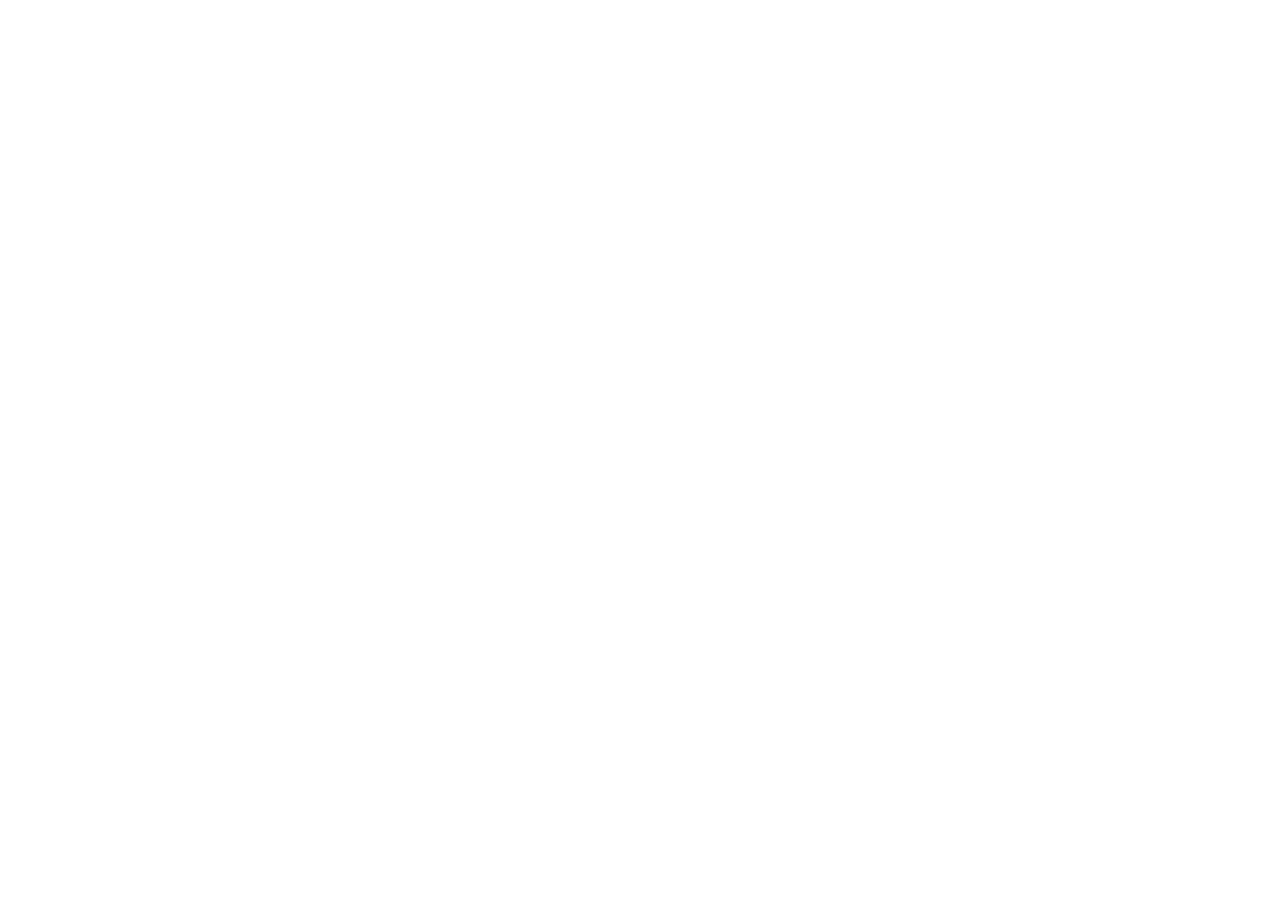
==== first-git-repo.html @ 8eaf531f "MY git commit" ====
<!DOCTYPE html>
<html lang="en">
<head>
    <meta charset="UTF-8">
    <meta http-equiv="X-UA-Compatible" content="IE=edge">
    <meta name="viewport" content="width=device-width, initial-scale=1.0">
    <title>FIRST GIT REPO</title>
</head>
<body>

</body>
</html>
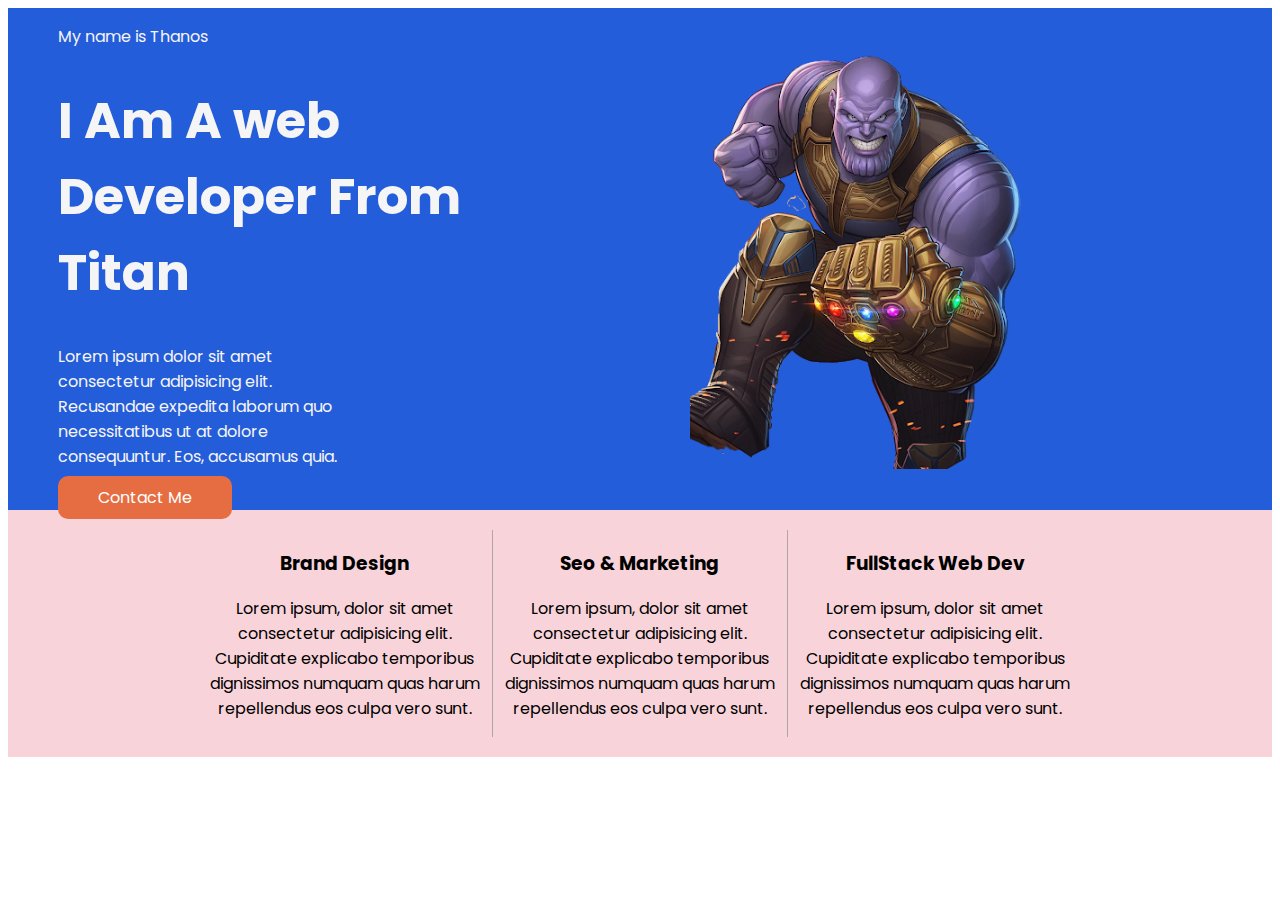
==== commit 2d95a335: "section added" ====
--- a/first-git-repo.html
+++ b/first-git-repo.html
@@ -5,8 +5,40 @@
     <meta http-equiv="X-UA-Compatible" content="IE=edge">
     <meta name="viewport" content="width=device-width, initial-scale=1.0">
     <title>FIRST GIT REPO</title>
+    <link rel="preconnect" href="https://fonts.googleapis.com">
+    <link rel="preconnect" href="https://fonts.gstatic.com" crossorigin>
+    <link href="https://fonts.googleapis.com/css2?family=Poppins&display=swap" rel="stylesheet">
+    <link rel="stylesheet" href="style.css">
 </head>
 <body>
 
+    <section class="flexible-container">
+
+        <div class="width-half">
+            <p>My name is Thanos</p>
+            <h1>I Am A web Developer From Titan</h1>
+            <p id="text-width">Lorem ipsum dolor sit amet consectetur adipisicing elit. Recusandae expedita laborum quo necessitatibus ut at dolore consequuntur. Eos, accusamus quia.</p>
+            <a href="#" class="link-btn">Contact Me</a>
+        </div>
+        <div class="width-half">
+            <img src="images/thanos.png">
+        </div>
+    </section>
+    <section class="container-flex">
+        <div class="width-1">
+            <h3>Brand Design</h3>
+            <p>Lorem ipsum, dolor sit amet consectetur adipisicing elit. Cupiditate explicabo temporibus dignissimos numquam quas harum repellendus eos culpa vero sunt.</p>
+        </div>
+        <div class="width-1">
+            <h3>Seo & Marketing</h3>
+            <p>Lorem ipsum, dolor sit amet consectetur adipisicing elit. Cupiditate explicabo temporibus dignissimos numquam quas harum repellendus eos culpa vero sunt.</p>
+        </div>
+        <div>
+            <h3>FullStack Web Dev</h3>
+            <p>
+                Lorem ipsum, dolor sit amet consectetur adipisicing elit. Cupiditate explicabo temporibus dignissimos numquam quas harum repellendus eos culpa vero sunt.
+            </p>
+        </div>
+    </section>
 </body>
 </html>--- a/style.css
+++ b/style.css
@@ -0,0 +1,46 @@
+body {
+  font-family: "Poppins", sans-serif;
+}
+
+h1 {
+  font-size: 50px;
+  width: 70%;
+}
+#text-width {
+  width: 50%;
+}
+
+.flexible-container {
+  display: flex;
+  background: rgb(36, 93, 218);
+  color: whitesmoke;
+}
+.container-flex {
+  display: flex;
+  background: rgb(248, 212, 218);
+  text-align: center;
+  padding: 20px 15%;
+}
+.width-half {
+  width: 60%;
+  padding-left: 50px;
+}
+.width-half img {
+  width: 60%;
+  padding-bottom: 20px;
+}
+
+.link-btn {
+  text-decoration: none;
+  color: white;
+  background-color: rgb(230, 109, 65);
+  padding: 10px 40px;
+  border-radius: 10px;
+  margin-top: 20px 10px;
+}
+.width-1 {
+  border-right: 1px solid rgb(175, 166, 166);
+}
+.width-2 {
+  border-left: 1px solid;
+}
